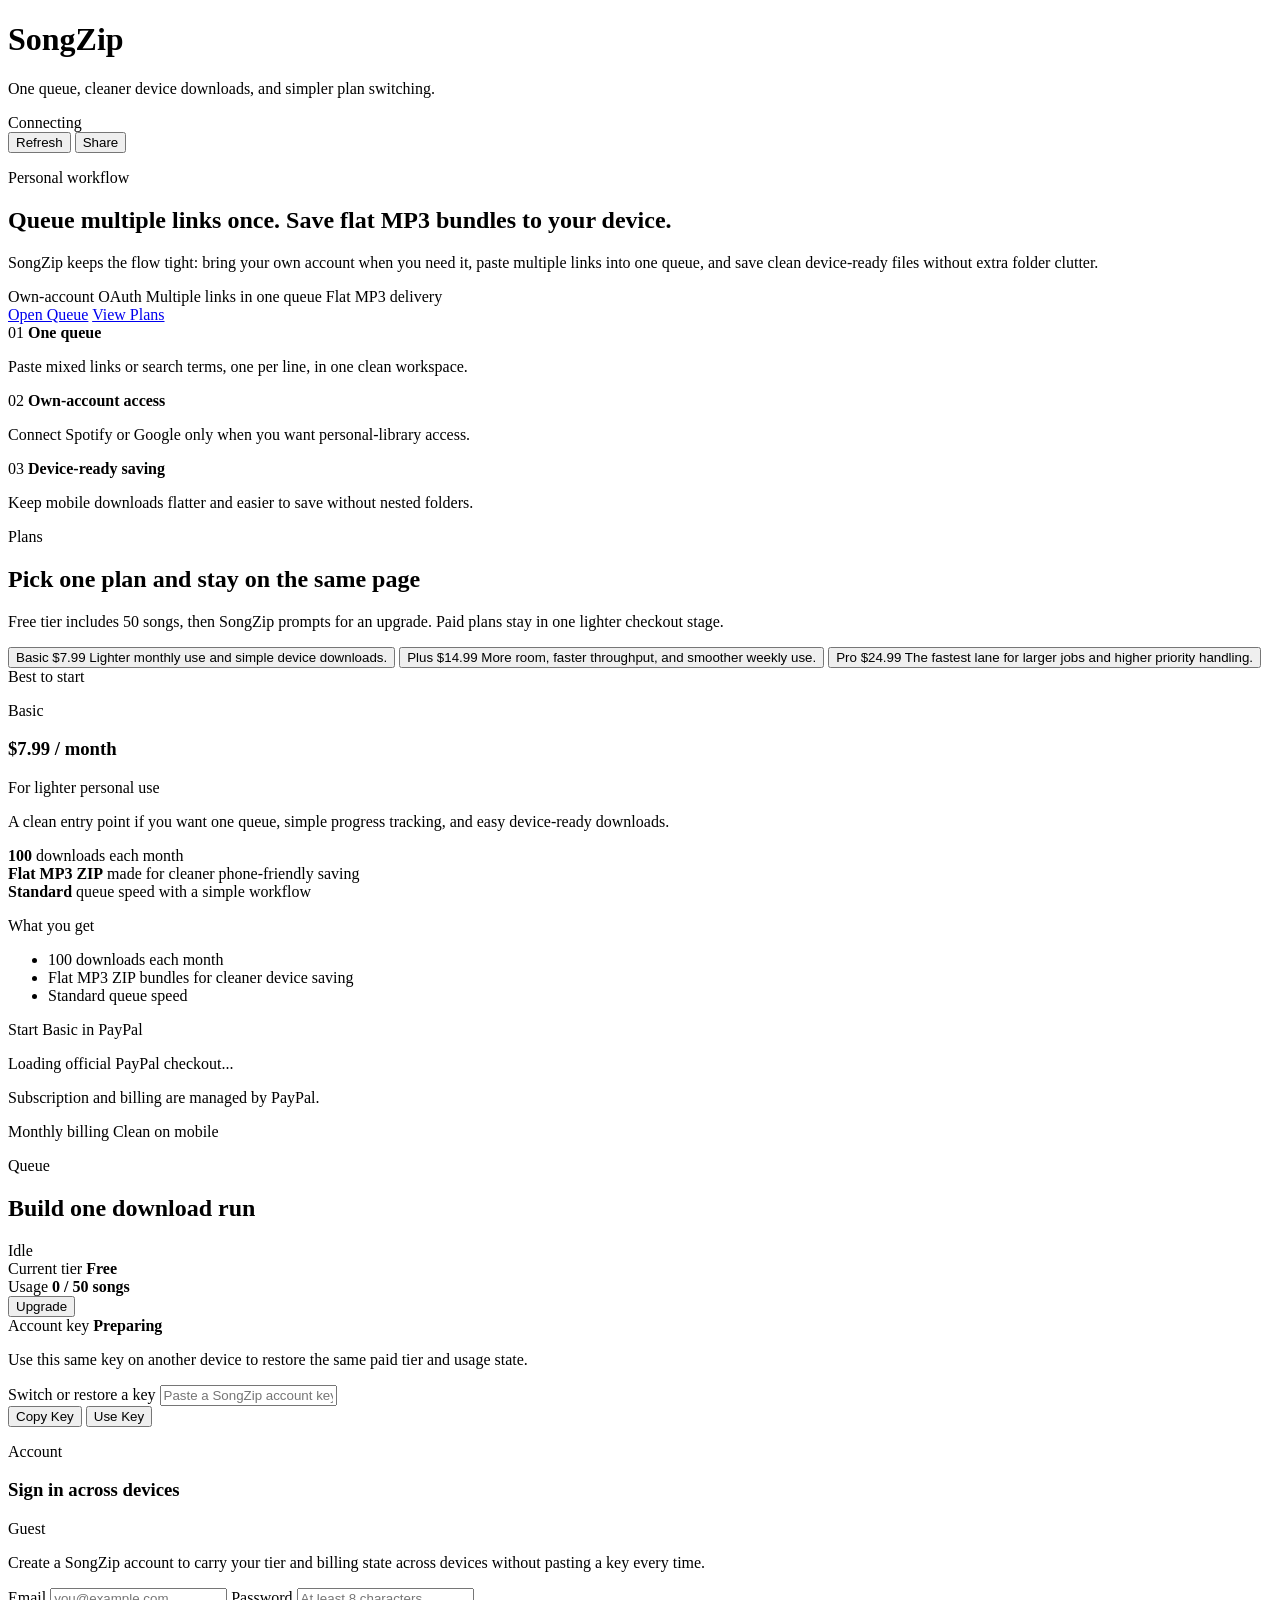
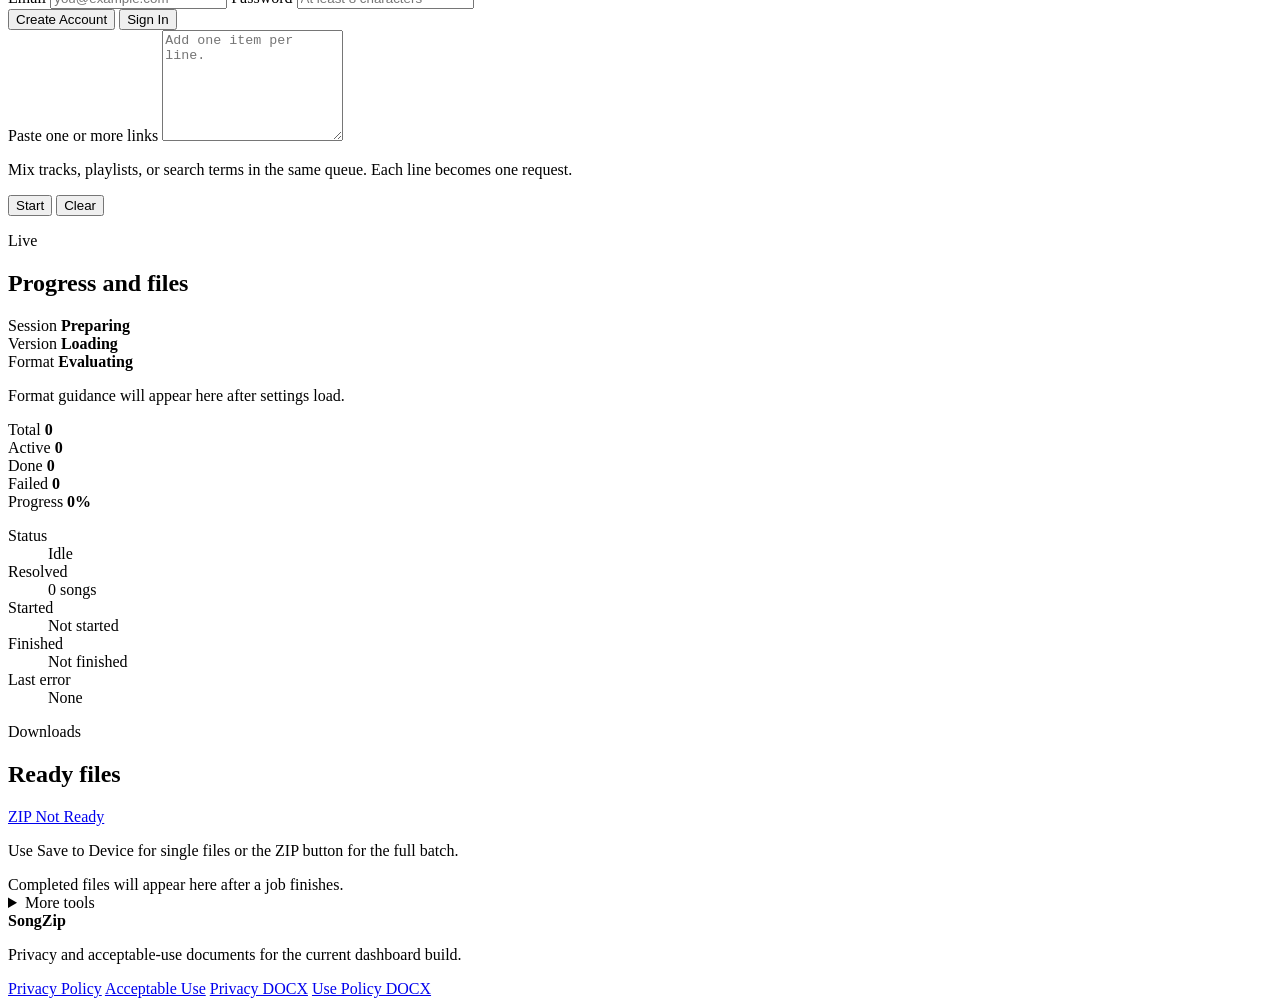
==== local-web-ui/index.html @ baa784f2 "Make hosted frontend resilient when live socket is slow" ====
<!DOCTYPE html>
<html lang="en">
<head>
  <meta charset="UTF-8">
  <meta name="viewport" content="width=device-width, initial-scale=1.0">
  <title>SongZip</title>
  <meta
    name="description"
    content="Queue multiple links, connect your own accounts, and save flat MP3 bundles in one cleaner SongZip workflow."
  >
  <meta name="theme-color" content="#08111a">
  <link rel="manifest" href="/manifest.webmanifest?v15">
  <link rel="icon" href="/icon.svg?v15" type="image/svg+xml">
  <link rel="stylesheet" href="/styles.css?v15">
</head>
<body>
  <div class="ambient ambient-one" aria-hidden="true"></div>
  <div class="ambient ambient-two" aria-hidden="true"></div>
  <div class="ambient ambient-three" aria-hidden="true"></div>

  <div class="shell">
    <header class="topbar" data-reveal style="--delay: 0.04s;">
      <div>
        <h1 class="brand-title">SongZip</h1>
        <p class="brand-subtitle">One queue, cleaner device downloads, and simpler plan switching.</p>
      </div>

      <div class="topbar-actions">
        <div class="connection-pill">
          <span class="connection-dot" id="connectionDot"></span>
          <span id="connectionStatus">Connecting</span>
        </div>
        <button class="button button-secondary" id="refreshStateButton" type="button">
          Refresh
        </button>
        <button class="button button-ghost" id="shareSiteButton" type="button">
          Share
        </button>
        <button class="button button-secondary" id="installButton" type="button" hidden>
          Install
        </button>
      </div>
    </header>

    <div class="status-banner" id="banner" aria-live="polite" hidden></div>

    <main class="layout">
      <section class="hero panel panel-wide" data-reveal style="--delay: 0.08s;">
        <div class="hero-copy">
          <p class="eyebrow">Personal workflow</p>
          <h2>Queue multiple links once. Save flat MP3 bundles to your device.</h2>
          <p class="hero-text">
            SongZip keeps the flow tight: bring your own account when you need it,
            paste multiple links into one queue, and save clean device-ready files
            without extra folder clutter.
          </p>
          <div class="hero-tags">
            <span class="tag">Own-account OAuth</span>
            <span class="tag">Multiple links in one queue</span>
            <span class="tag">Flat MP3 delivery</span>
          </div>
          <div class="hero-actions">
            <a class="button button-primary" href="#workspace">Open Queue</a>
            <a class="button button-secondary" href="#plans">View Plans</a>
          </div>
        </div>

        <div class="signal-grid" aria-label="Workflow highlights">
          <article class="signal-card">
            <span class="signal-number">01</span>
            <strong class="signal-label">One queue</strong>
            <p class="signal-copy">Paste mixed links or search terms, one per line, in one clean workspace.</p>
          </article>
          <article class="signal-card">
            <span class="signal-number">02</span>
            <strong class="signal-label">Own-account access</strong>
            <p class="signal-copy">Connect Spotify or Google only when you want personal-library access.</p>
          </article>
          <article class="signal-card">
            <span class="signal-number">03</span>
            <strong class="signal-label">Device-ready saving</strong>
            <p class="signal-copy">Keep mobile downloads flatter and easier to save without nested folders.</p>
          </article>
        </div>
      </section>

      <section class="panel panel-wide" id="plans" data-reveal style="--delay: 0.12s;">
        <div class="section-heading">
          <div>
            <p class="eyebrow">Plans</p>
            <h2>Pick one plan and stay on the same page</h2>
          </div>
          <p class="section-note">Free tier includes 50 songs, then SongZip prompts for an upgrade. Paid plans stay in one lighter checkout stage.</p>
        </div>

        <div class="plan-switcher">
          <div class="plan-tabs" role="tablist" aria-label="Subscription plans" data-plan-tabs>
            <button class="plan-tab is-active" id="plan-tab-basic" type="button" role="tab" aria-selected="true" aria-controls="plan-panel-basic" tabindex="0" data-plan-tab data-plan="Basic">
              <span class="plan-tab-top">
                <span class="plan-tab-name">Basic</span>
                <span class="plan-tab-price">$7.99</span>
              </span>
              <span class="plan-tab-copy">Lighter monthly use and simple device downloads.</span>
            </button>

            <button class="plan-tab" id="plan-tab-plus" type="button" role="tab" aria-selected="false" aria-controls="plan-panel-plus" tabindex="-1" data-plan-tab data-plan="Plus">
              <span class="plan-tab-top">
                <span class="plan-tab-name">Plus</span>
                <span class="plan-tab-price">$14.99</span>
              </span>
              <span class="plan-tab-copy">More room, faster throughput, and smoother weekly use.</span>
            </button>

            <button class="plan-tab" id="plan-tab-pro" type="button" role="tab" aria-selected="false" aria-controls="plan-panel-pro" tabindex="-1" data-plan-tab data-plan="Pro">
              <span class="plan-tab-top">
                <span class="plan-tab-name">Pro</span>
                <span class="plan-tab-price">$24.99</span>
              </span>
              <span class="plan-tab-copy">The fastest lane for larger jobs and higher priority handling.</span>
            </button>
          </div>

          <div class="plan-stage">
            <article class="plan-panel is-active" id="plan-panel-basic" role="tabpanel" aria-labelledby="plan-tab-basic" data-plan-panel="Basic">
              <div class="plan-stage-grid">
                <div class="plan-story">
                  <span class="plan-badge">Best to start</span>
                  <p class="eyebrow">Basic</p>
                  <h3>$7.99 / month</h3>
                  <p class="plan-kicker">For lighter personal use</p>
                  <p class="plan-copy">A clean entry point if you want one queue, simple progress tracking, and easy device-ready downloads.</p>

                  <div class="plan-highlights">
                    <div class="plan-highlight">
                      <strong>100</strong>
                      <span>downloads each month</span>
                    </div>
                    <div class="plan-highlight">
                      <strong>Flat MP3 ZIP</strong>
                      <span>made for cleaner phone-friendly saving</span>
                    </div>
                    <div class="plan-highlight">
                      <strong>Standard</strong>
                      <span>queue speed with a simple workflow</span>
                    </div>
                  </div>

                  <p class="plan-list-label">What you get</p>
                  <ul class="plan-perks">
                    <li>100 downloads each month</li>
                    <li>Flat MP3 ZIP bundles for cleaner device saving</li>
                    <li>Standard queue speed</li>
                  </ul>
                </div>

                <div class="payment-card">
                  <p class="payment-card-label">Start Basic in PayPal</p>
                  <div id="paypal-button-container-P-68Y262703G6930321NID6XTQ" class="paypal-slot"></div>
                  <p class="payment-note" id="paypalBasicStatus" aria-live="polite">Loading official PayPal checkout...</p>
                  <p class="payment-subnote">Subscription and billing are managed by PayPal.</p>
                  <div class="plan-microcopy">
                    <span class="plan-microcopy-pill">Monthly billing</span>
                    <span class="plan-microcopy-pill">Clean on mobile</span>
                  </div>
                </div>
              </div>
            </article>

            <article class="plan-panel" id="plan-panel-plus" role="tabpanel" aria-labelledby="plan-tab-plus" data-plan-panel="Plus" hidden>
              <div class="plan-stage-grid">
                <div class="plan-story">
                  <p class="eyebrow">Plus</p>
                  <h3>$14.99 / month</h3>
                  <p class="plan-kicker">For regular weekly use</p>
                  <p class="plan-copy">More room, faster throughput, and a smoother everyday workflow when Basic starts to feel tight.</p>

                  <div class="plan-highlights">
                    <div class="plan-highlight">
                      <strong>400</strong>
                      <span>downloads each month</span>
                    </div>
                    <div class="plan-highlight">
                      <strong>Large jobs</strong>
                      <span>bigger queues and fuller bundles</span>
                    </div>
                    <div class="plan-highlight">
                      <strong>Priority</strong>
                      <span>processed ahead of Basic jobs</span>
                    </div>
                  </div>

                  <p class="plan-list-label">What you get</p>
                  <ul class="plan-perks">
                    <li>400 downloads each month</li>
                    <li>Larger queues and bundles</li>
                    <li>Priority over Basic jobs</li>
                  </ul>
                </div>

                <div class="payment-card">
                  <p class="payment-card-label">Start Plus in PayPal</p>
                  <div id="paypal-button-container-P-95499278FS551045NNID6Y2Y" class="paypal-slot"></div>
                  <p class="payment-note" id="paypalPlusStatus" aria-live="polite">Loading official PayPal checkout...</p>
                  <p class="payment-subnote">Subscription and billing are managed by PayPal.</p>
                  <div class="plan-microcopy">
                    <span class="plan-microcopy-pill">Faster throughput</span>
                    <span class="plan-microcopy-pill">Better for recurring use</span>
                  </div>
                </div>
              </div>
            </article>

            <article class="plan-panel" id="plan-panel-pro" role="tabpanel" aria-labelledby="plan-tab-pro" data-plan-panel="Pro" hidden>
              <div class="plan-stage-grid">
                <div class="plan-story">
                  <p class="eyebrow">Pro</p>
                  <h3>$24.99 / month</h3>
                  <p class="plan-kicker">For heavier batch workflows</p>
                  <p class="plan-copy">The fastest lane when you want larger jobs, higher priority, and fewer day-to-day bottlenecks.</p>

                  <div class="plan-highlights">
                    <div class="plan-highlight">
                      <strong>1,500</strong>
                      <span>downloads each month</span>
                    </div>
                    <div class="plan-highlight">
                      <strong>Largest jobs</strong>
                      <span>best for bigger queue and ZIP work</span>
                    </div>
                    <div class="plan-highlight">
                      <strong>Fastest lane</strong>
                      <span>highest priority processing</span>
                    </div>
                  </div>

                  <p class="plan-list-label">What you get</p>
                  <ul class="plan-perks">
                    <li>1,500 downloads each month</li>
                    <li>Largest queue and ZIP jobs</li>
                    <li>Fastest processing lane</li>
                  </ul>
                </div>

                <div class="payment-card">
                  <p class="payment-card-label">Start Pro in PayPal</p>
                  <div id="paypal-button-container-P-3HV972983J415051HNID6Z2A" class="paypal-slot"></div>
                  <p class="payment-note" id="paypalProStatus" aria-live="polite">Loading official PayPal checkout...</p>
                  <p class="payment-subnote">Subscription and billing are managed by PayPal.</p>
                  <div class="plan-microcopy">
                    <span class="plan-microcopy-pill">Highest priority</span>
                    <span class="plan-microcopy-pill">Best for large batches</span>
                  </div>
                </div>
              </div>
            </article>
          </div>
        </div>
      </section>

      <div class="workspace-grid panel-wide" id="workspace">
        <section class="panel queue-panel" data-reveal style="--delay: 0.16s;">
          <div class="section-heading">
            <div>
              <p class="eyebrow">Queue</p>
              <h2>Build one download run</h2>
            </div>
            <span class="status-pill" id="jobStatusPill">Idle</span>
          </div>

          <div class="tier-strip">
            <div class="tier-chip">
              <span class="mini-label">Current tier</span>
              <strong id="tierName">Free</strong>
            </div>
            <div class="tier-chip">
              <span class="mini-label">Usage</span>
              <strong id="tierUsage">0 / 50 songs</strong>
            </div>
            <button class="button button-secondary" id="upgradeNowButton" type="button">
              Upgrade
            </button>
          </div>

          <div class="account-strip">
            <div class="account-chip">
              <span class="mini-label">Account key</span>
              <strong id="accountKeyValue">Preparing</strong>
              <p class="helper-copy" id="accountStatusCopy">Use this same key on another device to restore the same paid tier and usage state.</p>
            </div>
            <div class="account-actions">
              <label class="field compact-field">
                <span class="field-label">Switch or restore a key</span>
                <input
                  id="accountKeyInput"
                  type="text"
                  inputmode="text"
                  autocomplete="off"
                  spellcheck="false"
                  placeholder="Paste a SongZip account key"
                >
              </label>
              <div class="button-row compact-buttons">
                <button class="button button-secondary" id="copyAccountKeyButton" type="button">
                  Copy Key
                </button>
                <button class="button button-primary" id="useAccountKeyButton" type="button">
                  Use Key
                </button>
              </div>
            </div>
          </div>

          <div class="account-auth-panel">
            <div class="section-heading compact-heading">
              <div>
                <p class="eyebrow">Account</p>
                <h3>Sign in across devices</h3>
              </div>
              <span class="status-pill" id="accountAuthStatus">Guest</span>
            </div>
            <p class="helper-copy" id="accountAuthCopy">Create a SongZip account to carry your tier and billing state across devices without pasting a key every time.</p>
            <div class="settings-grid">
              <label class="field">
                <span class="field-label">Email</span>
                <input id="accountEmailInput" type="text" inputmode="email" autocomplete="email" placeholder="you@example.com">
              </label>
              <label class="field">
                <span class="field-label">Password</span>
                <input id="accountPasswordInput" type="password" autocomplete="current-password" placeholder="At least 8 characters">
              </label>
            </div>
            <div class="button-row compact-buttons">
              <button class="button button-primary" id="accountRegisterButton" type="button">Create Account</button>
              <button class="button button-secondary" id="accountLoginButton" type="button">Sign In</button>
              <button class="button button-secondary" id="accountLogoutButton" type="button" hidden>Sign Out</button>
            </div>
          </div>

          <form id="queryForm" class="query-form">
            <label class="field">
              <span class="field-label">Paste one or more links</span>
              <textarea
                id="queryInput"
                name="query"
                rows="7"
                placeholder="Add one item per line."
              ></textarea>
            </label>
            <p class="field-help">Mix tracks, playlists, or search terms in the same queue. Each line becomes one request.</p>

            <div class="button-row">
              <button class="button button-primary" id="startDownloadButton" type="submit">
                Start
              </button>
              <button class="button button-secondary" id="clearQueryButton" type="button">
                Clear
              </button>
            </div>
          </form>
        </section>

        <section class="panel live-panel" data-reveal style="--delay: 0.2s;">
          <div class="section-heading">
            <div>
              <p class="eyebrow">Live</p>
              <h2>Progress and files</h2>
            </div>
          </div>

          <div class="mini-meta">
            <div>
              <span class="mini-label">Session</span>
              <strong id="sessionValue">Preparing</strong>
            </div>
            <div>
              <span class="mini-label">Version</span>
              <strong id="versionValue">Loading</strong>
            </div>
            <div>
              <span class="mini-label">Format</span>
              <strong id="compatibilityStatus">Evaluating</strong>
            </div>
          </div>

          <p class="helper-copy" id="formatCompatibility">
            Format guidance will appear here after settings load.
          </p>

          <div class="stats-grid">
            <article class="stat-card">
              <span class="stat-label">Total</span>
              <strong class="stat-value" id="statTotal">0</strong>
            </article>
            <article class="stat-card">
              <span class="stat-label">Active</span>
              <strong class="stat-value" id="statActive">0</strong>
            </article>
            <article class="stat-card">
              <span class="stat-label">Done</span>
              <strong class="stat-value" id="statCompleted">0</strong>
            </article>
            <article class="stat-card">
              <span class="stat-label">Failed</span>
              <strong class="stat-value" id="statFailed">0</strong>
            </article>
          </div>

          <div class="progress-block">
            <div class="progress-head">
              <span>Progress</span>
              <strong id="progressValue">0%</strong>
            </div>
            <div class="progress-track">
              <div class="progress-bar" id="progressBar"></div>
            </div>
          </div>

          <dl class="meta-list">
            <div>
              <dt>Status</dt>
              <dd id="metaStatus">Idle</dd>
            </div>
            <div>
              <dt>Resolved</dt>
              <dd id="metaResolved">0 songs</dd>
            </div>
            <div>
              <dt>Started</dt>
              <dd id="metaStarted">Not started</dd>
            </div>
            <div>
              <dt>Finished</dt>
              <dd id="metaFinished">Not finished</dd>
            </div>
            <div class="meta-wide">
              <dt>Last error</dt>
              <dd id="metaError">None</dd>
            </div>
            <div class="meta-wide hidden-row" hidden>
              <dt>Output root</dt>
              <dd id="metaOutputRoot">Waiting for session</dd>
            </div>
          </dl>

          <div class="panel-divider"></div>

          <div class="section-heading compact-heading">
            <div>
              <p class="eyebrow">Downloads</p>
              <h2>Ready files</h2>
            </div>
            <a class="button button-primary disabled" id="bundleLink" href="#" aria-disabled="true">
              ZIP Not Ready
            </a>
          </div>

          <p class="helper-copy" id="downloadAdvice">
            Use Save to Device for single files or the ZIP button for the full batch.
          </p>

          <div class="downloads-list empty-state" id="downloadsList">
            Completed files will appear here after a job finishes.
          </div>
        </section>
      </div>

      <details class="panel panel-wide collapsible" data-reveal style="--delay: 0.24s;">
        <summary>More tools</summary>
        <div class="details-body details-stack">
          <section class="compact-section">
            <h3>Connected accounts</h3>
            <p class="helper-copy">Connect your own Spotify or Google account for personal-library access inside this dashboard.</p>
            <div id="authProviders" class="auth-providers empty-state">
              Checking available account connections...
            </div>
          </section>

          <section class="compact-section">
            <h3>Search first</h3>
            <form id="searchForm" class="search-form">
              <input
                id="searchInput"
                type="text"
                placeholder="Preview a track before adding it"
              >
              <button class="button button-secondary" id="searchButton" type="submit">
                Preview
              </button>
            </form>
            <div id="searchResults" class="search-results empty-state">
              Search results will appear here.
            </div>
          </section>

          <section class="compact-section">
            <h3>Queue details</h3>
            <div class="song-list empty-state" id="songList">
              No songs have been queued in this session yet.
            </div>
          </section>

          <section class="compact-section">
            <h3>Settings</h3>
            <form id="settingsForm" class="settings-form">
              <div id="settingsGroups" class="settings-groups">
                <div class="empty-state">Loading settings model...</div>
              </div>
              <div class="button-row">
                <button class="button button-primary" id="saveSettingsButton" type="submit">
                  Save Settings
                </button>
                <button class="button button-secondary" id="reloadSettingsButton" type="button">
                  Reload
                </button>
              </div>
            </form>
          </section>

          <section class="compact-section">
            <h3>Activity</h3>
            <div class="events-list empty-state" id="eventsList">
              Session events will appear here once the page connects.
            </div>
          </section>
        </div>
      </details>

      <footer class="site-footer panel panel-wide" data-reveal style="--delay: 0.28s;">
        <div class="site-footer-main">
          <div class="site-footer-brand">
            <strong>SongZip</strong>
            <p>Privacy and acceptable-use documents for the current dashboard build.</p>
          </div>

          <nav class="footer-links" aria-label="Policy links">
            <a href="/privacy.html">Privacy Policy</a>
            <a href="/acceptable-use.html">Acceptable Use</a>
            <a href="/privacy-policy.docx" download>Privacy DOCX</a>
            <a href="/acceptable-use-policy.docx" download>Use Policy DOCX</a>
          </nav>
        </div>
      </footer>
    </main>
  </div>

  <div class="upgrade-modal-backdrop" id="upgradeModal" hidden>
    <div class="upgrade-modal" role="dialog" aria-modal="true" aria-labelledby="upgradeModalTitle">
      <button class="upgrade-close" id="closeUpgradeModal" type="button" aria-label="Close upgrade prompt">
        ×
      </button>
      <p class="eyebrow">Upgrade</p>
      <h2 id="upgradeModalTitle">Free tier limit reached</h2>
      <p class="helper-copy" id="upgradeModalCopy">
        Upgrade to keep downloading more songs.
      </p>
      <div class="upgrade-actions">
        <button class="button button-primary" type="button" data-upgrade-plan="Basic">View Basic</button>
        <button class="button button-secondary" type="button" data-upgrade-plan="Plus">View Plus</button>
        <button class="button button-secondary" type="button" data-upgrade-plan="Pro">View Pro</button>
      </div>
    </div>
  </div>

  <script src="/app.js?v15" defer></script>
</body>
</html>
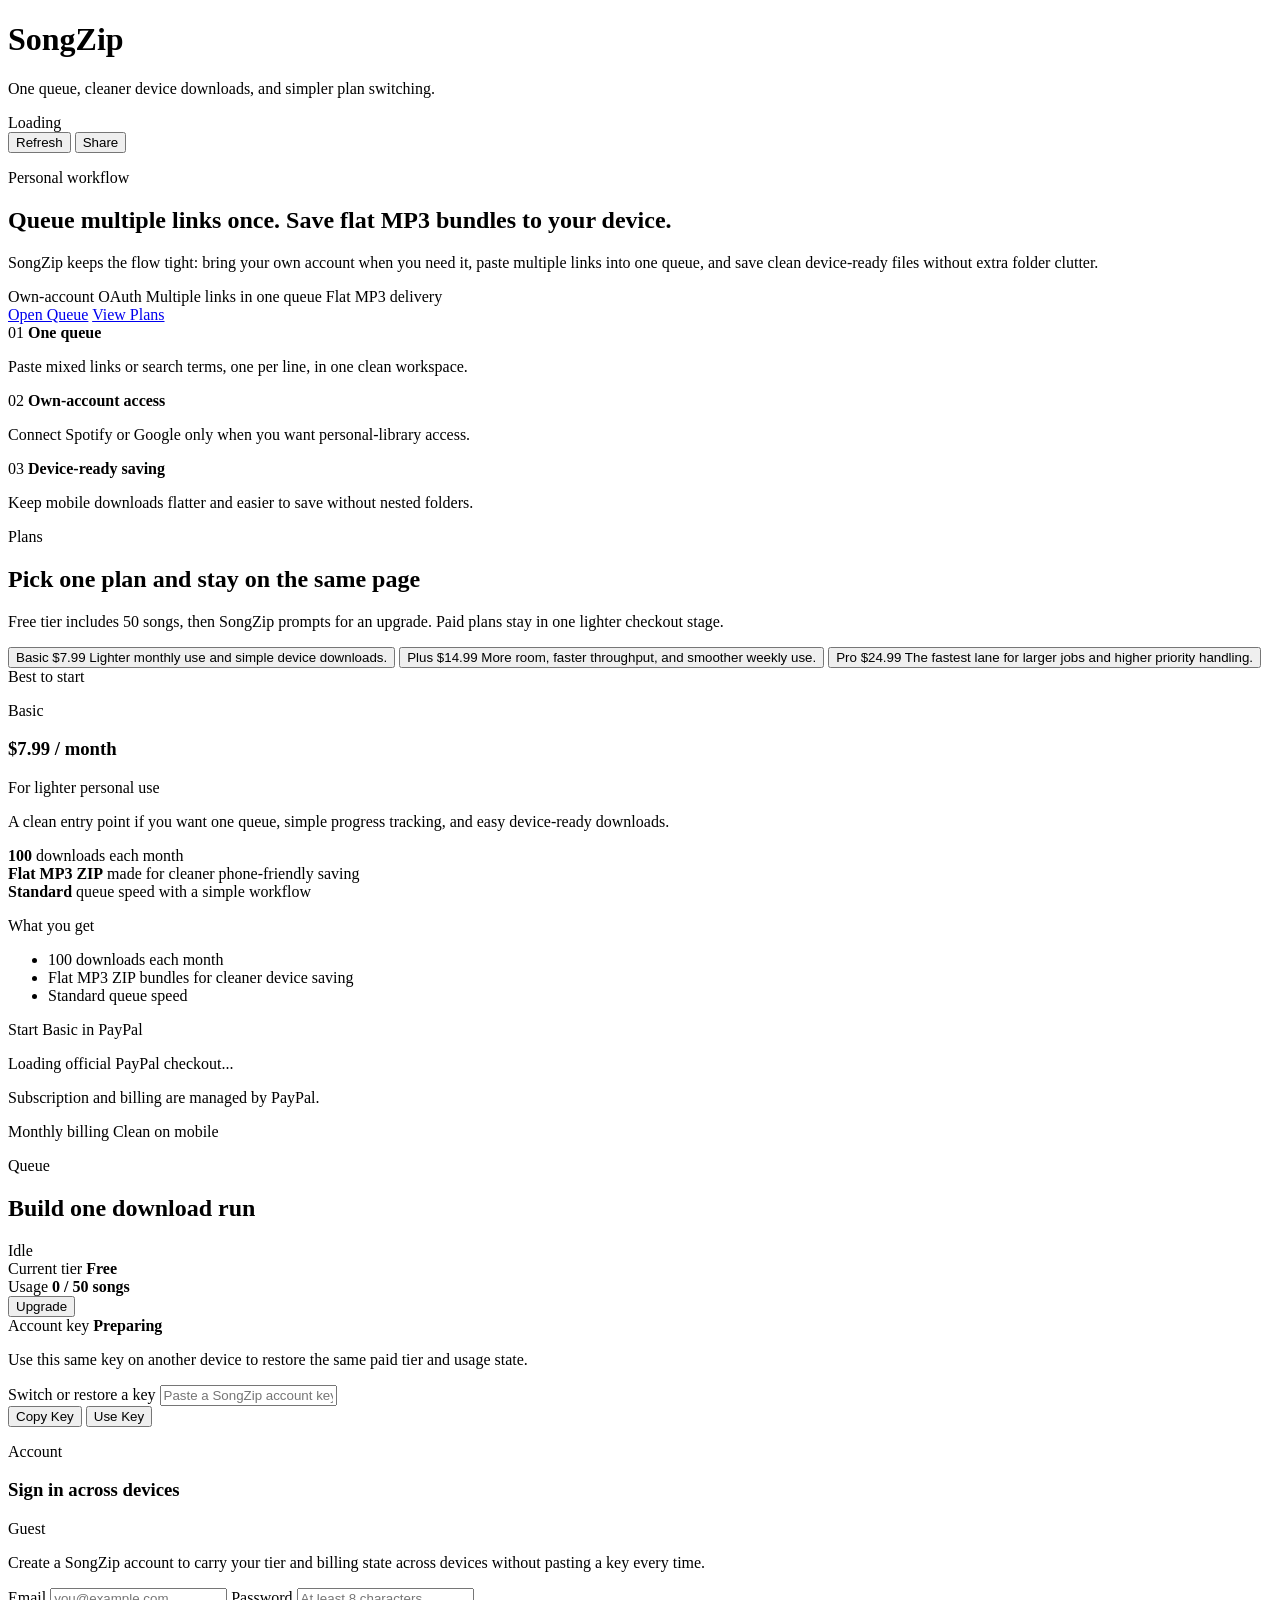
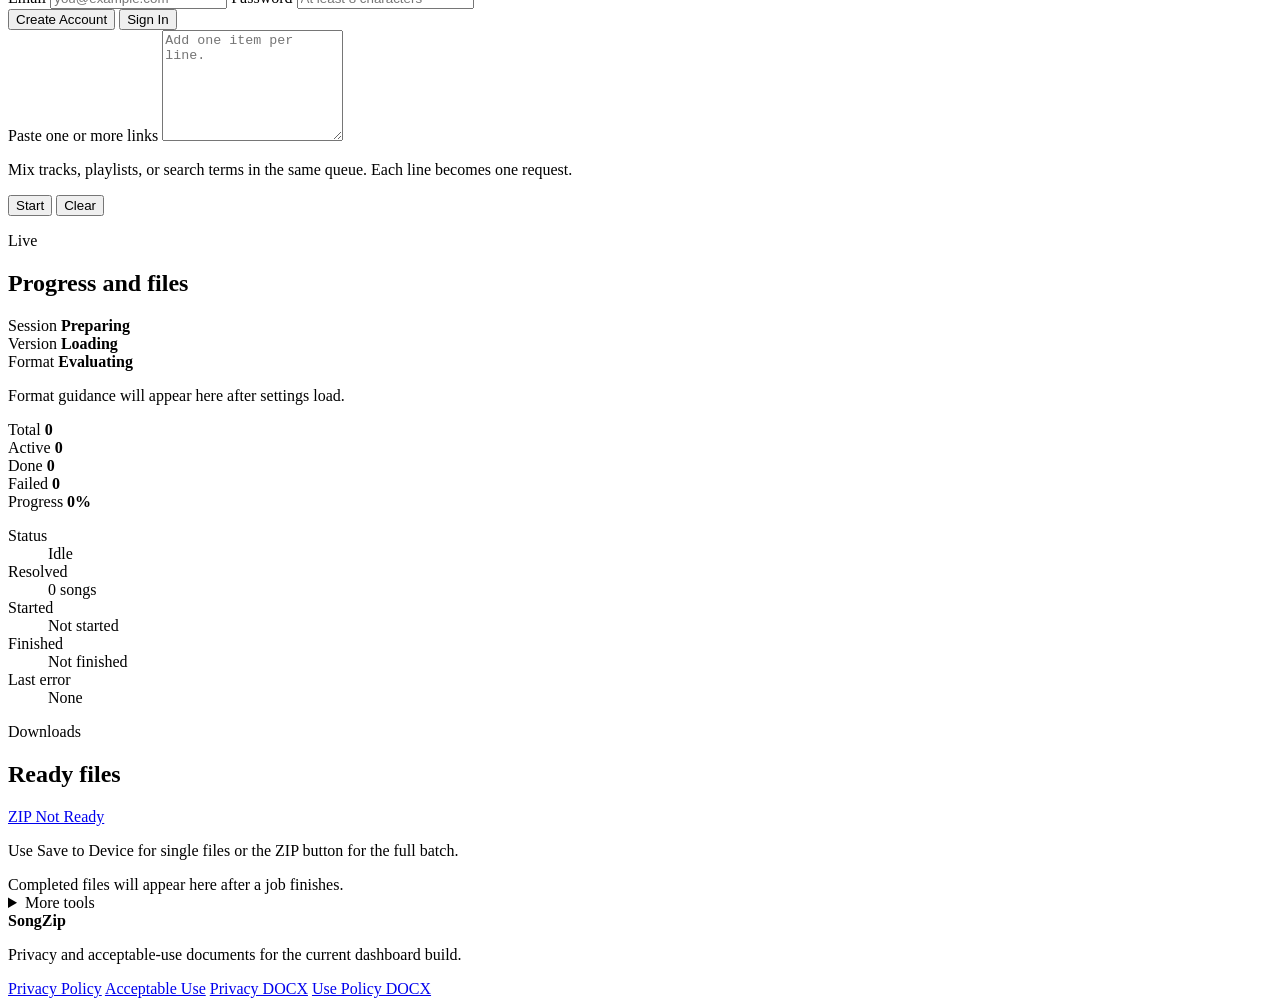
==== commit aec48749: "Add self-healing cache recovery for stuck frontend loads" ====
--- a/local-web-ui/index.html
+++ b/local-web-ui/index.html
@@ -9,9 +9,9 @@
     content="Queue multiple links, connect your own accounts, and save flat MP3 bundles in one cleaner SongZip workflow."
   >
   <meta name="theme-color" content="#08111a">
-  <link rel="manifest" href="/manifest.webmanifest?v15">
-  <link rel="icon" href="/icon.svg?v15" type="image/svg+xml">
-  <link rel="stylesheet" href="/styles.css?v15">
+  <link rel="manifest" href="/manifest.webmanifest?v16">
+  <link rel="icon" href="/icon.svg?v16" type="image/svg+xml">
+  <link rel="stylesheet" href="/styles.css?v16">
 </head>
 <body>
   <div class="ambient ambient-one" aria-hidden="true"></div>
@@ -28,7 +28,7 @@
       <div class="topbar-actions">
         <div class="connection-pill">
           <span class="connection-dot" id="connectionDot"></span>
-          <span id="connectionStatus">Connecting</span>
+          <span id="connectionStatus">Loading</span>
         </div>
         <button class="button button-secondary" id="refreshStateButton" type="button">
           Refresh
@@ -561,6 +561,83 @@
     </div>
   </div>
 
-  <script src="/app.js?v15" defer></script>
+  <script>
+    window.__songzipBooted = false;
+    window.__songzipFrontendLoaded = false;
+
+    window.setTimeout(async () => {
+      if (window.__songzipBooted) {
+        return;
+      }
+
+      const status = document.getElementById("connectionStatus");
+      const dot = document.getElementById("connectionDot");
+      const banner = document.getElementById("banner");
+
+      const setStatus = (label, cssClass) => {
+        if (status) {
+          status.textContent = label;
+        }
+        if (dot) {
+          dot.className = "connection-dot";
+          if (cssClass) {
+            dot.classList.add(cssClass);
+          }
+        }
+      };
+
+      const setBanner = (message) => {
+        if (!banner) {
+          return;
+        }
+        banner.hidden = false;
+        banner.className = "status-banner info";
+        banner.textContent = message;
+      };
+
+      if (window.__songzipFrontendLoaded) {
+        setStatus("Ready", "ready");
+        setBanner("SongZip loaded and is still reconnecting live updates. Use Refresh if the page looks behind.");
+        return;
+      }
+
+      const healKey = "songzip-cache-heal";
+      const healedOnce = window.sessionStorage.getItem(healKey) === "1";
+
+      if (!healedOnce) {
+        window.sessionStorage.setItem(healKey, "1");
+        setStatus("Refreshing", "ready");
+        setBanner("Refreshing SongZip to pull the latest files...");
+
+        try {
+          if ("serviceWorker" in navigator) {
+            const registrations = await navigator.serviceWorker.getRegistrations();
+            await Promise.all(registrations.map((registration) => registration.unregister()));
+          }
+
+          if ("caches" in window) {
+            const cacheKeys = await caches.keys();
+            await Promise.all(
+              cacheKeys
+                .filter((cacheKey) => cacheKey.startsWith("songzip-static-"))
+                .map((cacheKey) => caches.delete(cacheKey))
+            );
+          }
+        } catch (_error) {
+          // Ignore cleanup errors and still force a reload.
+        }
+
+        const url = new URL(window.location.href);
+        url.searchParams.set("v", "16");
+        url.searchParams.set("refresh", Date.now().toString());
+        window.location.replace(url.toString());
+        return;
+      }
+
+      setStatus("Refresh Needed", "disconnected");
+      setBanner("SongZip could not finish loading the latest files automatically. Use Refresh once to reload the page.");
+    }, 7000);
+  </script>
+  <script src="/app.js?v16" defer></script>
 </body>
 </html>
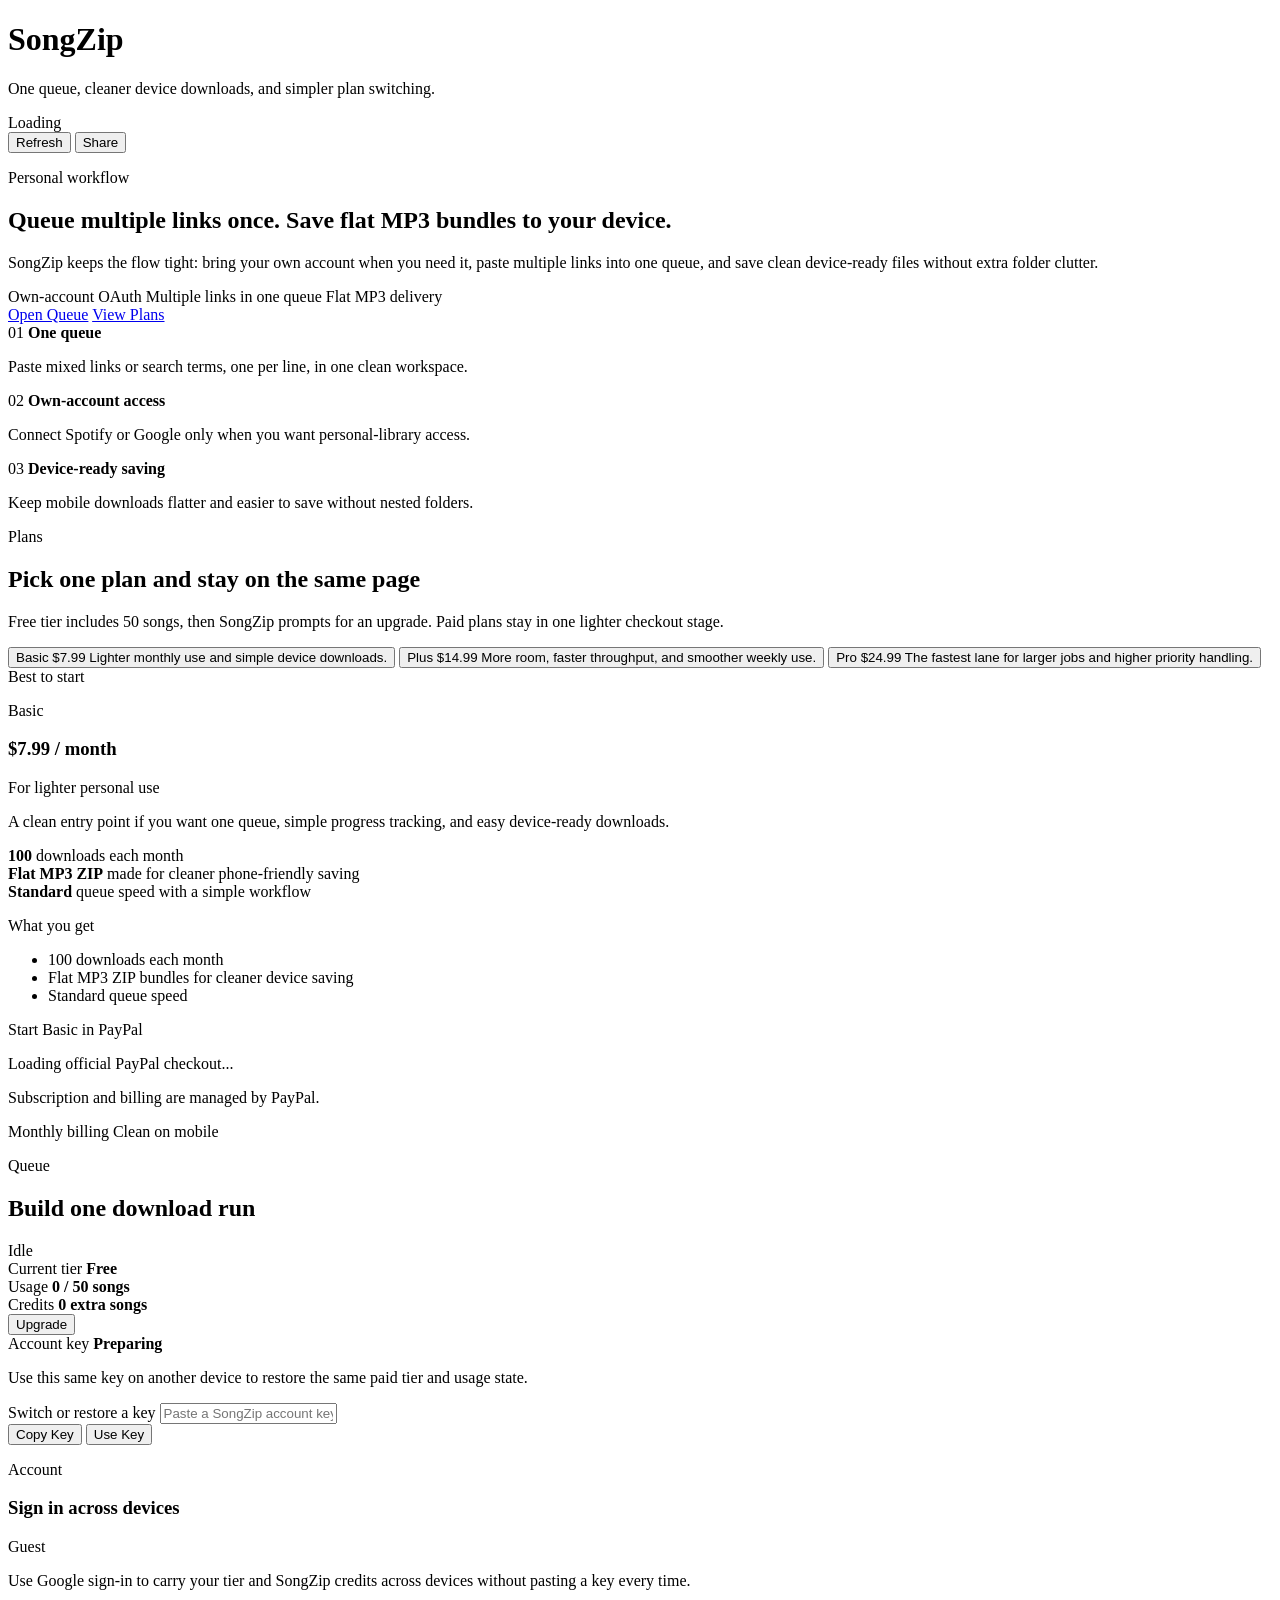
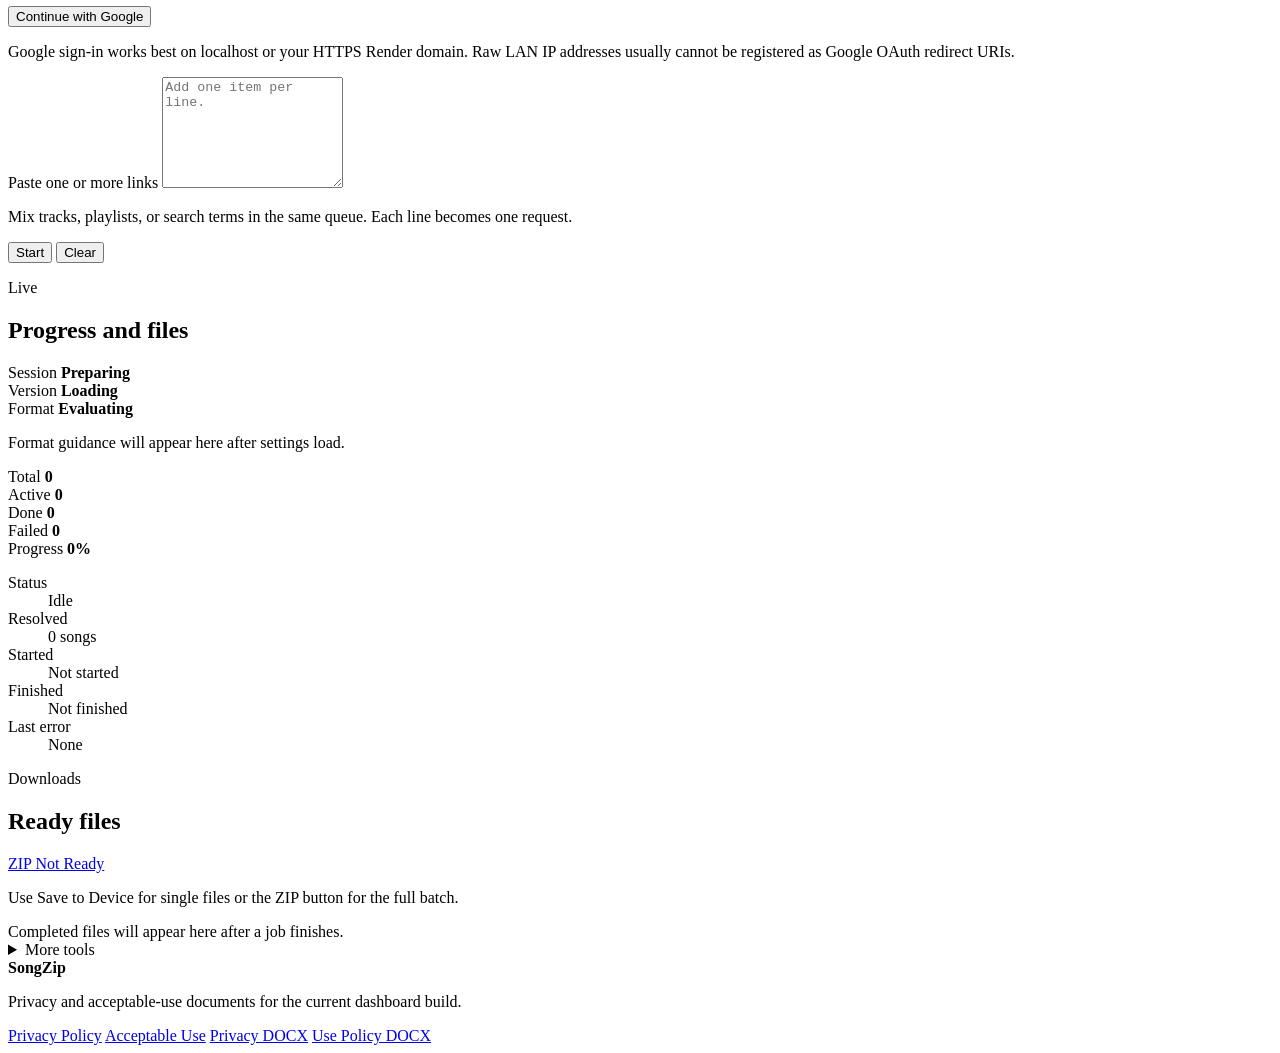
==== commit c27e0213: "Add Google account sign-in and SongZip credits" ====
--- a/local-web-ui/index.html
+++ b/local-web-ui/index.html
@@ -9,9 +9,9 @@
     content="Queue multiple links, connect your own accounts, and save flat MP3 bundles in one cleaner SongZip workflow."
   >
   <meta name="theme-color" content="#08111a">
-  <link rel="manifest" href="/manifest.webmanifest?v16">
-  <link rel="icon" href="/icon.svg?v16" type="image/svg+xml">
-  <link rel="stylesheet" href="/styles.css?v16">
+  <link rel="manifest" href="/manifest.webmanifest?v18">
+  <link rel="icon" href="/icon.svg?v18" type="image/svg+xml">
+  <link rel="stylesheet" href="/styles.css?v18">
 </head>
 <body>
   <div class="ambient ambient-one" aria-hidden="true"></div>
@@ -275,6 +275,10 @@
             <div class="tier-chip">
               <span class="mini-label">Usage</span>
               <strong id="tierUsage">0 / 50 songs</strong>
+            </div>
+            <div class="tier-chip">
+              <span class="mini-label">Credits</span>
+              <strong id="tierCredits">0 extra songs</strong>
             </div>
             <button class="button button-secondary" id="upgradeNowButton" type="button">
               Upgrade
@@ -318,21 +322,50 @@
               </div>
               <span class="status-pill" id="accountAuthStatus">Guest</span>
             </div>
-            <p class="helper-copy" id="accountAuthCopy">Create a SongZip account to carry your tier and billing state across devices without pasting a key every time.</p>
-            <div class="settings-grid">
-              <label class="field">
-                <span class="field-label">Email</span>
-                <input id="accountEmailInput" type="text" inputmode="email" autocomplete="email" placeholder="you@example.com">
-              </label>
-              <label class="field">
-                <span class="field-label">Password</span>
-                <input id="accountPasswordInput" type="password" autocomplete="current-password" placeholder="At least 8 characters">
-              </label>
-            </div>
+            <p class="helper-copy" id="accountAuthCopy">Use Google sign-in to carry your tier and SongZip credits across devices without pasting a key every time.</p>
             <div class="button-row compact-buttons">
-              <button class="button button-primary" id="accountRegisterButton" type="button">Create Account</button>
-              <button class="button button-secondary" id="accountLoginButton" type="button">Sign In</button>
+              <button class="button button-primary" id="accountGoogleLoginButton" type="button">Continue with Google</button>
               <button class="button button-secondary" id="accountLogoutButton" type="button" hidden>Sign Out</button>
+            </div>
+            <p class="field-help">Google sign-in works best on localhost or your HTTPS Render domain. Raw LAN IP addresses usually cannot be registered as Google OAuth redirect URIs.</p>
+
+            <div class="admin-credits-panel" id="adminCreditsPanel" hidden>
+              <div class="section-heading compact-heading">
+                <div>
+                  <p class="eyebrow">Credits</p>
+                  <h3>Grant song credits</h3>
+                </div>
+                <span class="status-pill connected">Admin</span>
+              </div>
+              <p class="helper-copy" id="adminCreditsCopy">Grant extra free-tier song credits by account email or SongZip account key.</p>
+              <div class="settings-grid">
+                <label class="field">
+                  <span class="field-label">Account email or key</span>
+                  <input
+                    id="adminCreditTargetInput"
+                    type="text"
+                    inputmode="text"
+                    autocomplete="off"
+                    spellcheck="false"
+                    placeholder="user@example.com or acct-demo"
+                  >
+                </label>
+                <label class="field">
+                  <span class="field-label">Song credits</span>
+                  <input
+                    id="adminCreditAmountInput"
+                    type="number"
+                    inputmode="numeric"
+                    min="1"
+                    step="1"
+                    value="25"
+                  >
+                </label>
+              </div>
+              <div class="button-row compact-buttons">
+                <button class="button button-primary" id="grantCreditsButton" type="button">Grant Credits</button>
+              </div>
+              <p class="field-help" id="grantCreditsResult">Credits are added on top of the free 50-song allowance for that account.</p>
             </div>
           </div>
 
@@ -628,7 +661,7 @@
         }
 
         const url = new URL(window.location.href);
-        url.searchParams.set("v", "16");
+        url.searchParams.set("v", "17");
         url.searchParams.set("refresh", Date.now().toString());
         window.location.replace(url.toString());
         return;
@@ -638,6 +671,6 @@
       setBanner("SongZip could not finish loading the latest files automatically. Use Refresh once to reload the page.");
     }, 7000);
   </script>
-  <script src="/app.js?v16" defer></script>
+  <script src="/app.js?v18" defer></script>
 </body>
 </html>
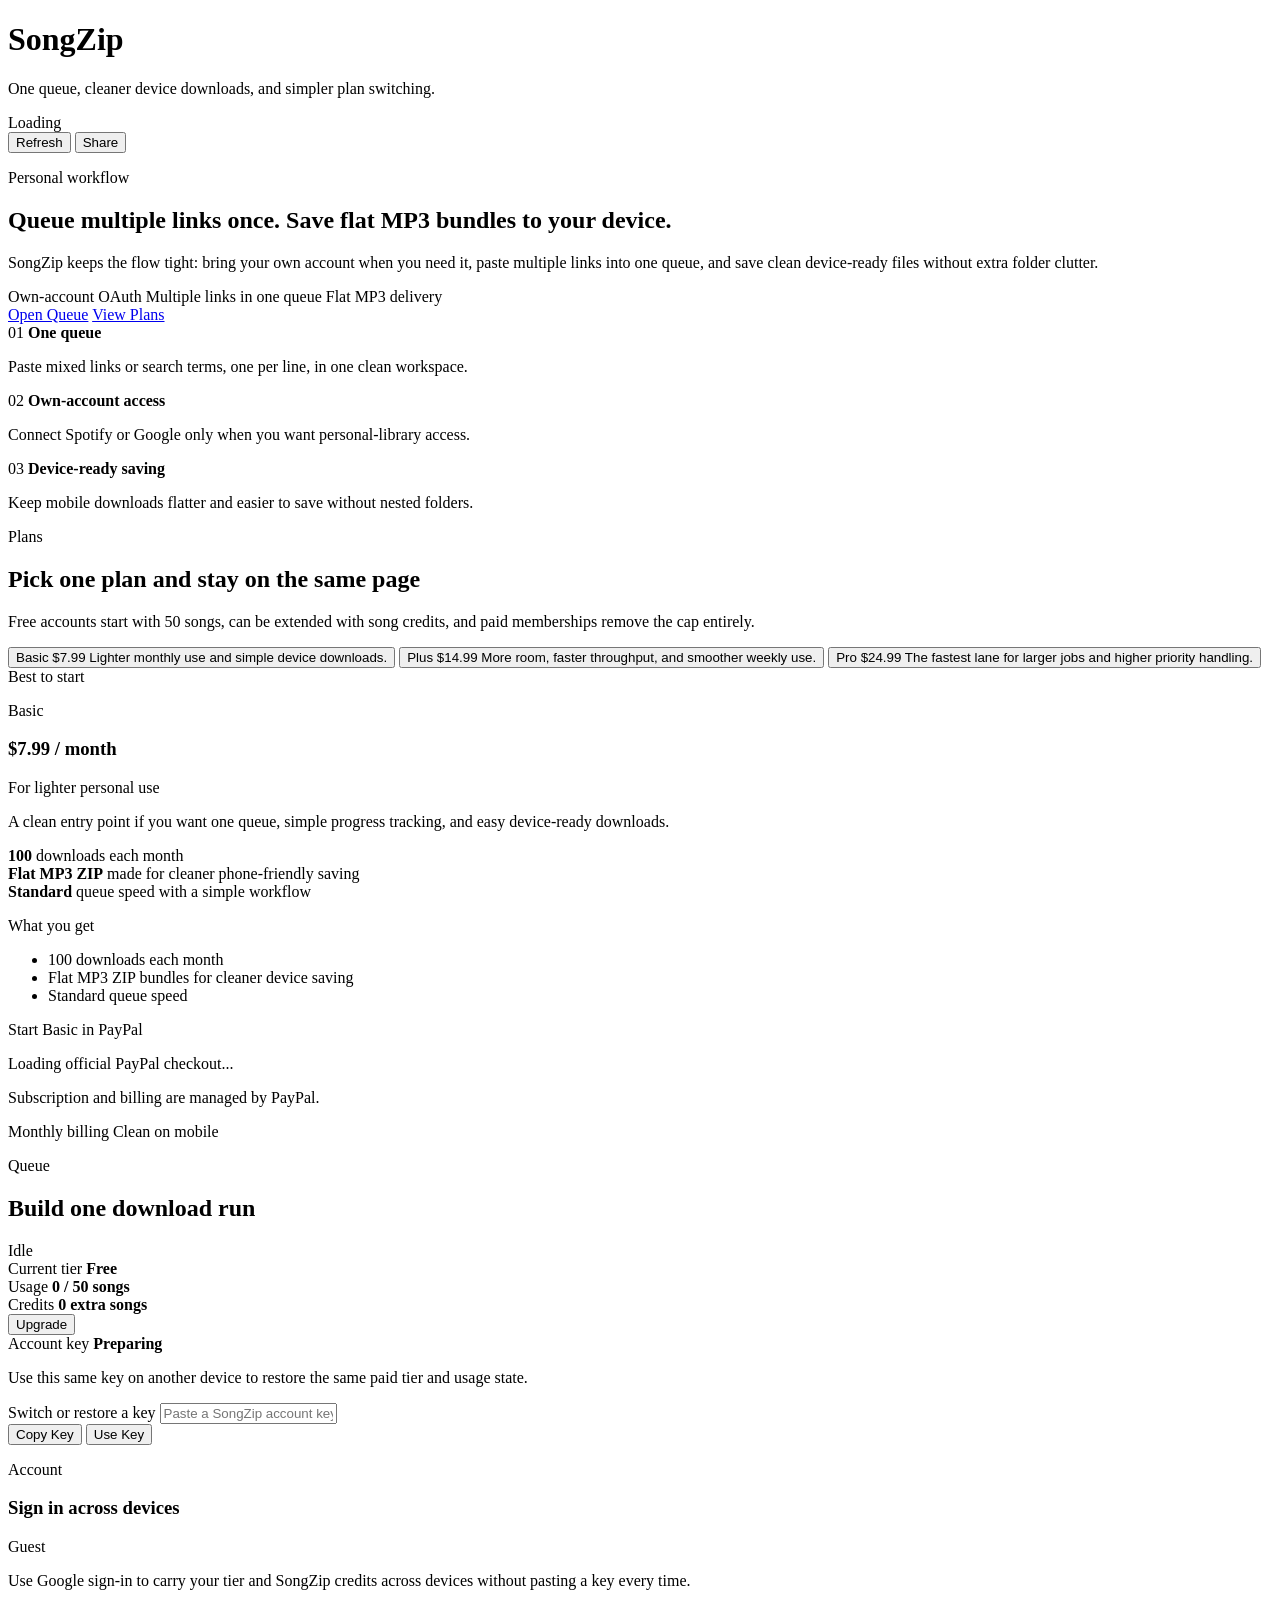
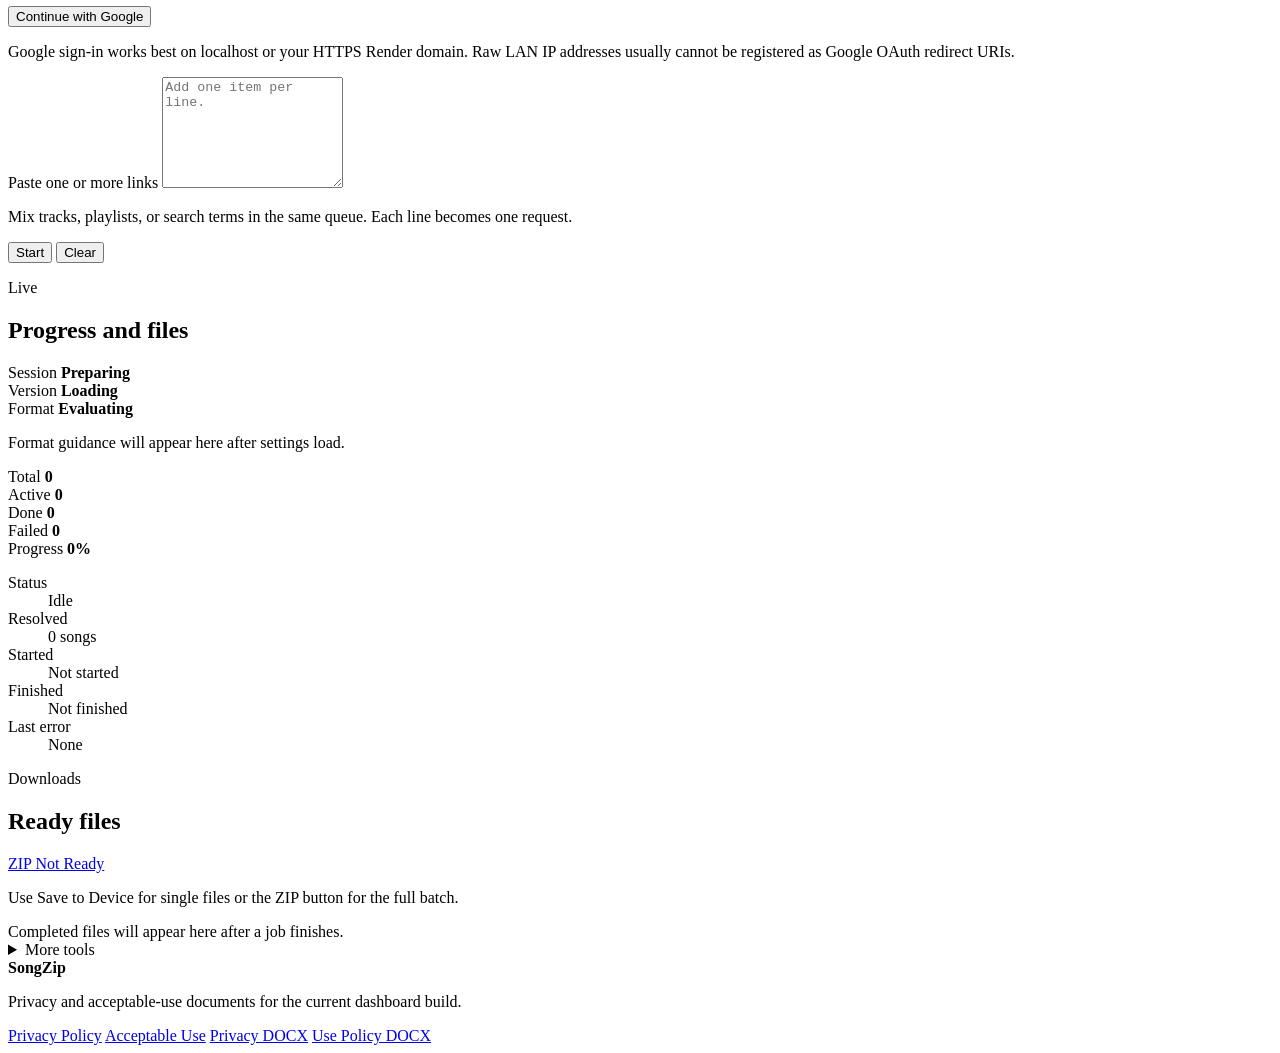
==== commit c02110f0: "Add admin membership controls and smarter credit gating" ====
--- a/local-web-ui/index.html
+++ b/local-web-ui/index.html
@@ -9,9 +9,9 @@
     content="Queue multiple links, connect your own accounts, and save flat MP3 bundles in one cleaner SongZip workflow."
   >
   <meta name="theme-color" content="#08111a">
-  <link rel="manifest" href="/manifest.webmanifest?v18">
-  <link rel="icon" href="/icon.svg?v18" type="image/svg+xml">
-  <link rel="stylesheet" href="/styles.css?v18">
+  <link rel="manifest" href="/manifest.webmanifest?v21">
+  <link rel="icon" href="/icon.svg?v21" type="image/svg+xml">
+  <link rel="stylesheet" href="/styles.css?v21">
 </head>
 <body>
   <div class="ambient ambient-one" aria-hidden="true"></div>
@@ -90,7 +90,7 @@
             <p class="eyebrow">Plans</p>
             <h2>Pick one plan and stay on the same page</h2>
           </div>
-          <p class="section-note">Free tier includes 50 songs, then SongZip prompts for an upgrade. Paid plans stay in one lighter checkout stage.</p>
+          <p class="section-note">Free accounts start with 50 songs, can be extended with song credits, and paid memberships remove the cap entirely.</p>
         </div>
 
         <div class="plan-switcher">
@@ -329,44 +329,7 @@
             </div>
             <p class="field-help">Google sign-in works best on localhost or your HTTPS Render domain. Raw LAN IP addresses usually cannot be registered as Google OAuth redirect URIs.</p>
 
-            <div class="admin-credits-panel" id="adminCreditsPanel" hidden>
-              <div class="section-heading compact-heading">
-                <div>
-                  <p class="eyebrow">Credits</p>
-                  <h3>Grant song credits</h3>
-                </div>
-                <span class="status-pill connected">Admin</span>
-              </div>
-              <p class="helper-copy" id="adminCreditsCopy">Grant extra free-tier song credits by account email or SongZip account key.</p>
-              <div class="settings-grid">
-                <label class="field">
-                  <span class="field-label">Account email or key</span>
-                  <input
-                    id="adminCreditTargetInput"
-                    type="text"
-                    inputmode="text"
-                    autocomplete="off"
-                    spellcheck="false"
-                    placeholder="user@example.com or acct-demo"
-                  >
-                </label>
-                <label class="field">
-                  <span class="field-label">Song credits</span>
-                  <input
-                    id="adminCreditAmountInput"
-                    type="number"
-                    inputmode="numeric"
-                    min="1"
-                    step="1"
-                    value="25"
-                  >
-                </label>
-              </div>
-              <div class="button-row compact-buttons">
-                <button class="button button-primary" id="grantCreditsButton" type="button">Grant Credits</button>
-              </div>
-              <p class="field-help" id="grantCreditsResult">Credits are added on top of the free 50-song allowance for that account.</p>
-            </div>
+            <div id="adminCreditsMount"></div>
           </div>
 
           <form id="queryForm" class="query-form">
@@ -671,6 +634,6 @@
       setBanner("SongZip could not finish loading the latest files automatically. Use Refresh once to reload the page.");
     }, 7000);
   </script>
-  <script src="/app.js?v18" defer></script>
+  <script src="/app.js?v21" defer></script>
 </body>
 </html>
